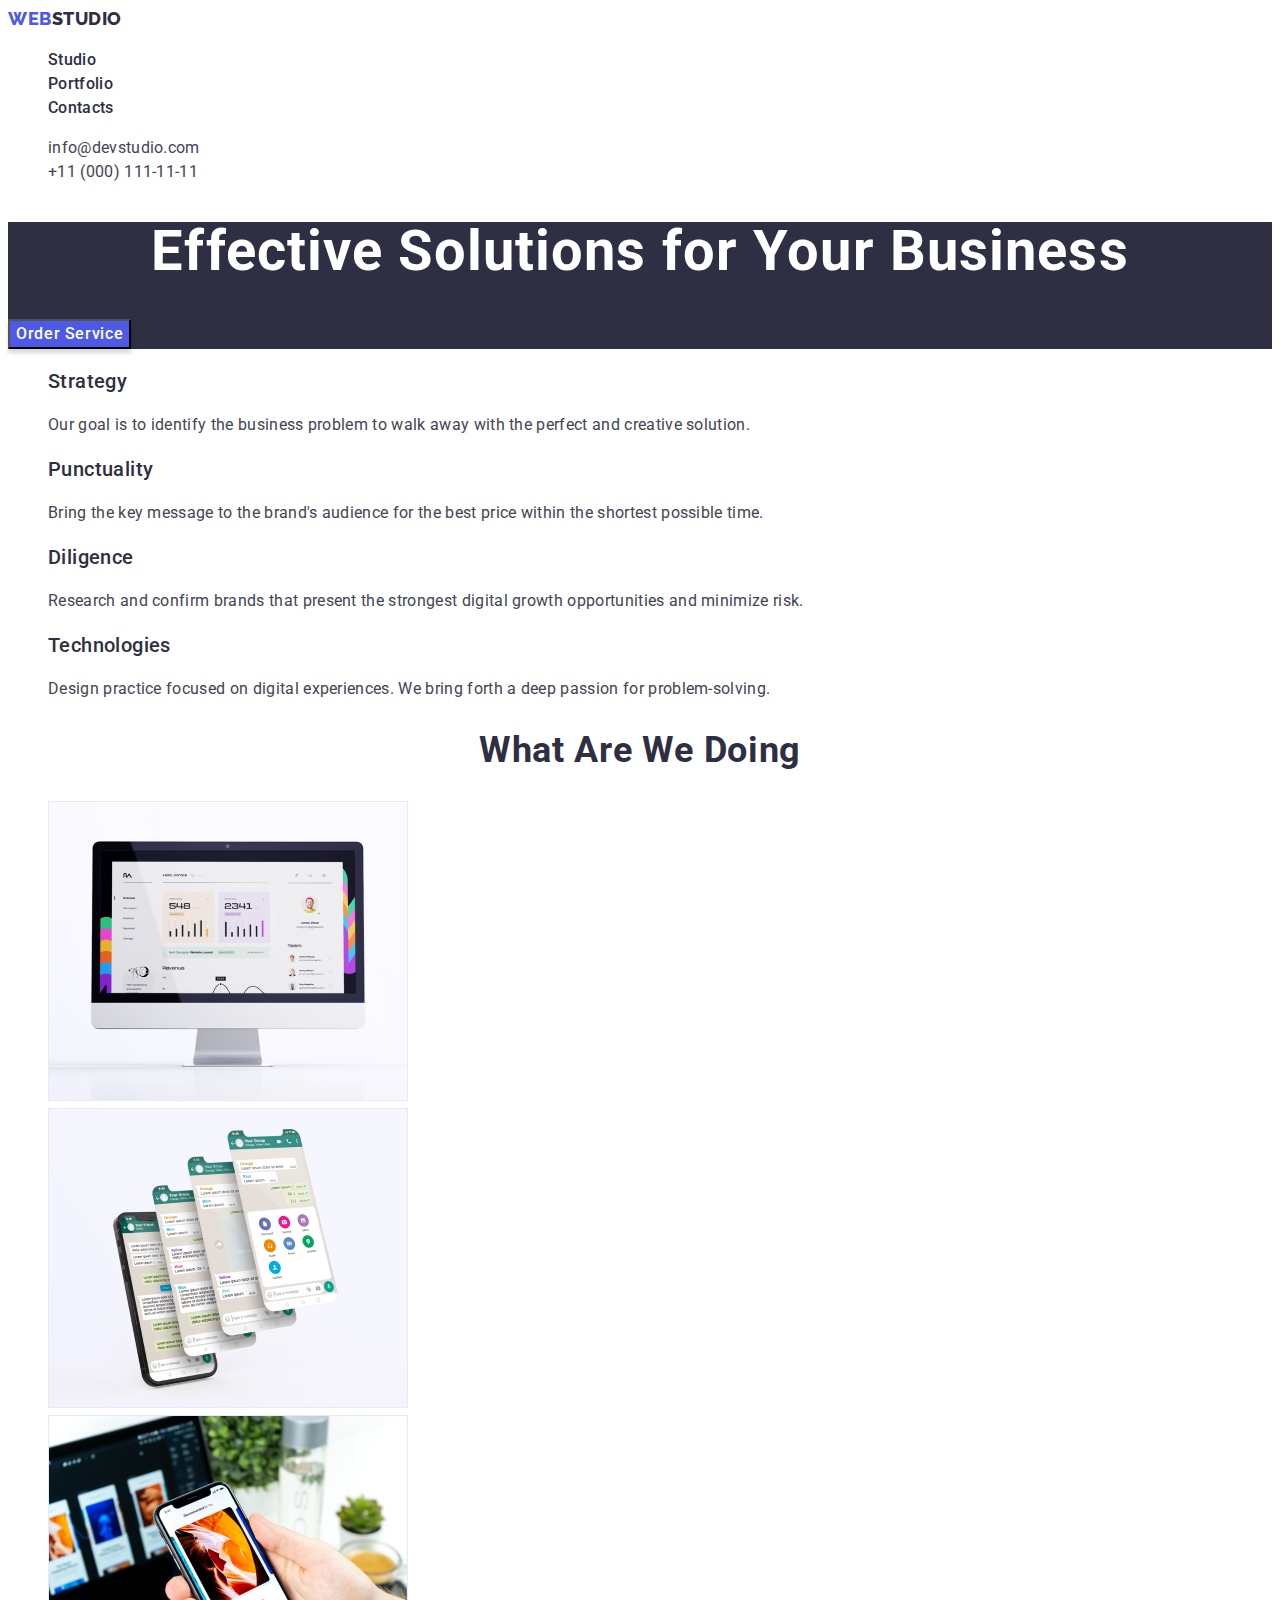
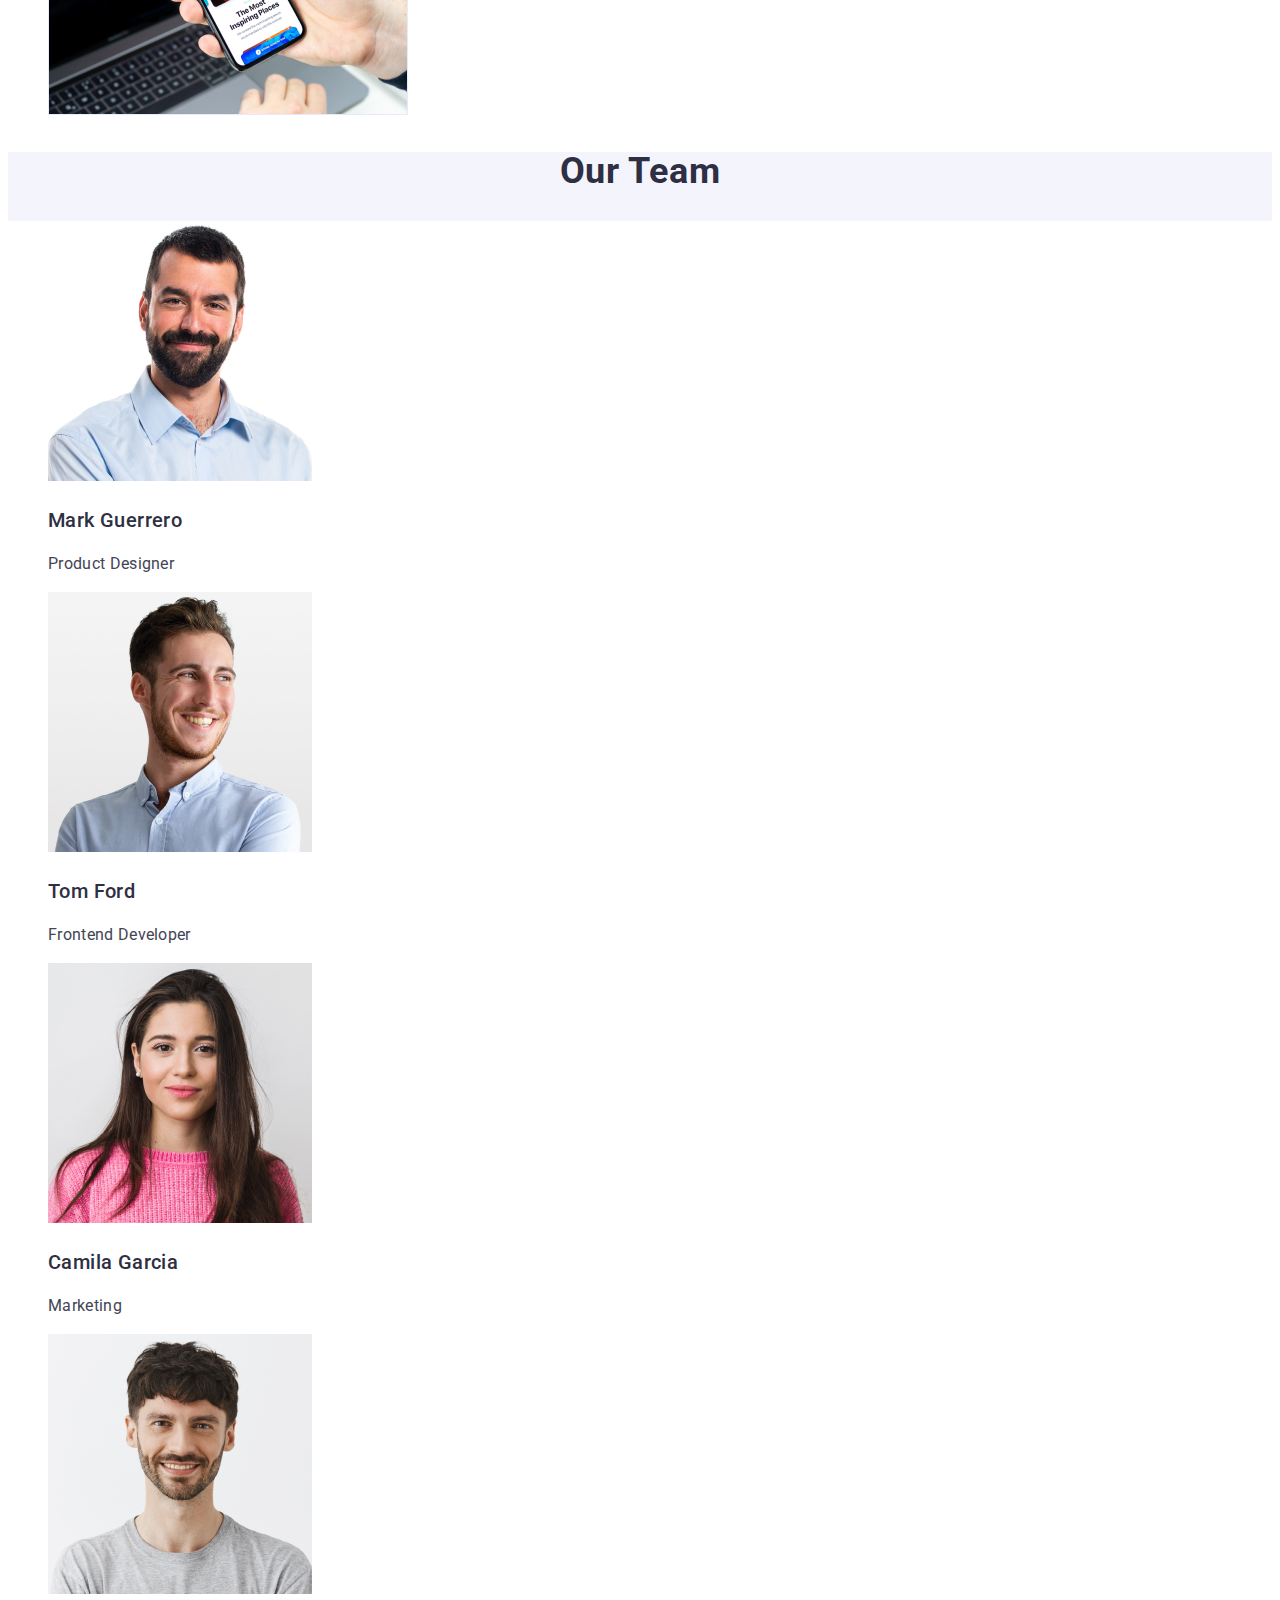
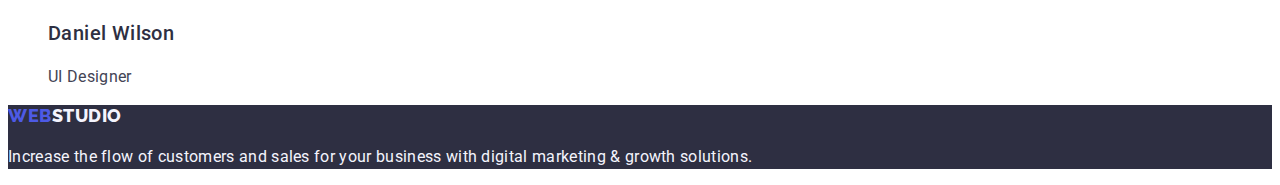
==== index.html @ bca33d26 "Initial commit" ====
<!DOCTYPE html>
<html lang="en">
<head>
    <meta charset="UTF-8">
    <meta http-equiv="X-UA-Compatible" content="IE=edge">
    <meta name="viewport" content="width=device-width, initial-scale=1.0">
    <title>Document</title>

    <!-- Fonts -->
    <link rel="preconnect" href="https://fonts.googleapis.com">
    <link rel="preconnect" href="https://fonts.gstatic.com" crossorigin>
    <link
    href="https://fonts.googleapis.com/css2?family=Montserrat:wght@400;500;600&family=Roboto:wght@400;500;700;900&display=swap"
    rel="stylesheet">
    <link rel="preconnect" href="https://fonts.googleapis.com">
    <link rel="preconnect" href="https://fonts.gstatic.com" crossorigin>
    <link
    href="https://fonts.googleapis.com/css2?family=Montserrat:wght@400;500;600&family=Raleway:wght@400;500;600;700;800&family=Roboto:wght@400;500;700;900&display=swap"
    rel="stylesheet">
    
    <!-- Styles -->
    <link rel="stylesheet" href="./css/styles.css">
</head>
<body>
    <!-- Header section -->
    <header>
        <nav>
            <a class="main-logo link" href="./index.html">Web<span class="header-logo-link">Studio</span></a>
            <ul class="list">
                <li>
                    <a class="header-link link" href="./index.html">Studio</a>
                </li>
                <li>
                    <a class="header-link link" href="./portfolio.html">Portfolio</a>
                </li>
                <li>
                    <a class="header-link link" href="">Contacts</a>
                </li>
            </ul>
        </nav>
        <address class="header-contact">
            <ul class="list">
                <li>
                    <a class="header-contact link" href="mailto:info@devstudio.com">info@devstudio.com</a>
                </li>
                <li>
                    <a class="header-contact link" href="tel:+110001111111">+11 (000) 111-11-11</a>
                </li>
            </ul>
        </address>
    </header>
    <main>

        <!-- Hero section -->
        <section class="hero-footer">
            <h1 class="hero-header">Effective Solutions for Your Business</h1>
            <button class="btn" type="button">Order Service</button>
        </section>

        <!-- Section 1 -->
        <section>
            <h2 class="text-header-two" hidden="hidden">Section2</h2>
           <ul class="list">
            <li>
                <h3 class="text-header-three">Strategy</h3>
                <p class="text-p">Our goal is to identify the business
                problem to walk away with the perfect and creative solution.</p>
            </li>
            <li>
                <h3 class="text-header-three">Punctuality</h3>
                <p class="text-p">Bring the key message to the brand's audience for the best price within the shortest possible time.</p>
            </li>
            <li>
                <h3 class="text-header-three">Diligence</h3>
                <p class="text-p">Research and confirm brands that present the strongest digital growth opportunities and minimize risk.</p>
            </li>
            <li>
                <h3 class="text-header-three">Technologies</h3>
                <p class="text-p">Design practice focused on digital experiences. We bring forth a deep passion for problem-solving.</p>
            </li>
           </ul>
        </section>

        <!-- Section 2 -->
        <section>
            <h2 class="text-header-two">What are we doing</h2>
            <ul class="list">
                <li>
                    <img src="./images/rectangle-71.jpg" alt="Computer Screen" width="360" height="300">
                </li>
                <li>
                    <img src="./images/rectangle-72.jpg" alt="Phone Screen" width="360" height="300" >
                </li>
                <li>
                    <img src="./images/rectangle-73.jpg" alt="Computer and Phone" width="360" height="300">
                </li>
            </ul>
        </section>

        <!-- Section 3 -->
        <section class="section-three">
            <h2 class="text-header-two">Our Team</h2>
            <ul class="list">
                <li class="bck-list">
                    <img src="./images/team/team1.jpg" alt="Mark Guerrero" width="264" height="260"> 
                        <h3 class="text-header-three">Mark Guerrero</h3>
                            <p class="text-p">Product Designer</p>  
                </li>
                <li class="bck-list">
                    <img src="./images/team/team2.jpg" alt="Tom Ford" width="264" height="260"> 
                        <h3 class="text-header-three">Tom Ford</h3>
                            <p class="text-p">Frontend Developer</p>
                </li>
                <li class="bck-list">
                    <img src="./images/team/team3.jpg" alt="Camila Garcia" width="264" height="260"> 
                        <h3 class="text-header-three">Camila Garcia</h3>
                            <p class="text-p">Marketing</p>   
                </li>
                <li class="bck-list">
                    <img src="./images/team/team4.jpg" alt="Daniel Wilson" width="264" height="260"> 
                        <h3 class="text-header-three">Daniel Wilson</h3>
                            <p class="text-p">UI Designer</p>  
                </li>
            </ul>
        </section>

    </main>
    <!-- Footer section -->
    <footer class="hero-footer">
        <a class="main-logo link" href="./index.html">Web<span class="footer-logo-link">Studio</span></a>
        <p class="footer-text">Increase the flow of customers and sales for your business with digital marketing & growth solutions.</p>
    </footer>
</body>
</html>
---- css/styles.css ----
:root {
    --background: #FFFFFF;
    --iris: #4D5AE5;
    --navy-blue: #2E2F42;
    --ocean: #404BBF;
    --slate: #434455;
    --cloud: #F4F4FD;
}

/* Base styles */
body {
    font-family: "Roboto", sans-serif;
    font-size: 16px;
    line-height: 1.5;
    letter-spacing: 0.02em;
    color: var(--slate);
    background-color: var(--background);
}

/* reset */
.link {
    text-decoration: none;
}
.list {
    list-style: none;
    background-color: #FFFFFF;
}


/* Header Styles */
.main-logo {
    font-family: "Raleway", sans-serif;
    font-weight: 800;
    font-size: 18px;
    line-height: 1.17;
    letter-spacing: 0.03em;
    text-transform: uppercase;
    color: var(--iris);
}
.header-logo-link {
    font-family: "Raleway", sans-serif;
    font-weight: 800;
    font-size: 18px;
    line-height: 1.17;
    letter-spacing: 0.03em;
    text-transform: uppercase;
    color: var(--navy-blue)
}
.header-link {
    font-weight: 500;
    font-size: 16px;
    line-height: 1.5;
    letter-spacing: 0.02em;
    color: var(--navy-blue);
}
.header-link:hover,
.header-link:focus {
    font-weight: 500;
    font-size: 16px;
    line-height: 1.5;
    letter-spacing: 0.02em;
    color: var(--ocean);
}
.header-contact {
    font-style: normal;
    font-weight: 400;
    font-size: 16px;
    line-height: 1.5;
    letter-spacing: 0.02em;
    color: var(--slate);
}
.header-contact:hover,
.header-contact:focus {
    font-weight: 400;
    font-size: 16px;
    line-height: 1.5;
    letter-spacing: 0.02em;
    color: var(--ocean);
}

.text-header-two {
    text-align: center;
    font-weight: 700;
    font-size: 36px;
    line-height: 1.11;
    letter-spacing: 0.02em;
    text-transform: capitalize;
    color: var(--navy-blue);
}
.text-header-three {
    font-weight: 500;
    font-size: 20px;
    line-height: 1.2;
    letter-spacing: 0.02em;
    color: var(--navy-blue);
}

.text-p {
    font-weight: 400;
    font-size: 16px;
    line-height: 1.5;
    letter-spacing: 0.02em;
    color: var(--slate);
}

/* Button */
.btn {
    font-family: "Roboto", sans-serif;
    font-weight: 500;
    font-size: 16px;
    line-height: 1.5;
    letter-spacing: 0.04em;
    color: var(--background);
    background: var(--iris);
    box-shadow: 0px 4px 4px rgba(0, 0, 0, 0.15);
    cursor: pointer;
}
.btn:hover,
.btn:focus {
    background: var(--ocean);
}
.btn-portfolio {
    font-family: "Roboto", sans-serif;
    font-weight: 500;
    font-size: 16px;
    line-height: 1.5;
    letter-spacing: 0.04em;
    color: var(--iris);
    background: var(--cloud);
    box-shadow: 0px 4px 4px rgba(0, 0, 0, 0.15);
    cursor: pointer;
}
.btn-portfolio:hover,
.btn-portfolio:focus {
    color: #FFFFFF;
    background-color: #404BBF;
}

/* Section 3 */
.section-three {
   background-color: var(--cloud);
}
.bck-list {
    background-color: #FFFFFF;
}
/* Hero Footer */
.hero-footer {
    background: var(--navy-blue);
}

.hero-header {
    text-align: center;
    font-weight: 700;
    font-size: 56px;
    line-height: 1.07;
    letter-spacing: 0.02em;
    color: var(--background);
}
.footer-logo-link {
    font-family: "Raleway", sans-serif;
    font-weight: 800;
    font-size: 18px;
    line-height: 1.17;
    letter-spacing: 0.03em;
    text-transform: uppercase;
    color: var(--cloud);
}

.footer-text {
    font-weight: 400;
    font-size: 16px;
    line-height: 1.5;
    letter-spacing: 0.02em;
    /* CLOUD */
    color: var(--cloud);
}
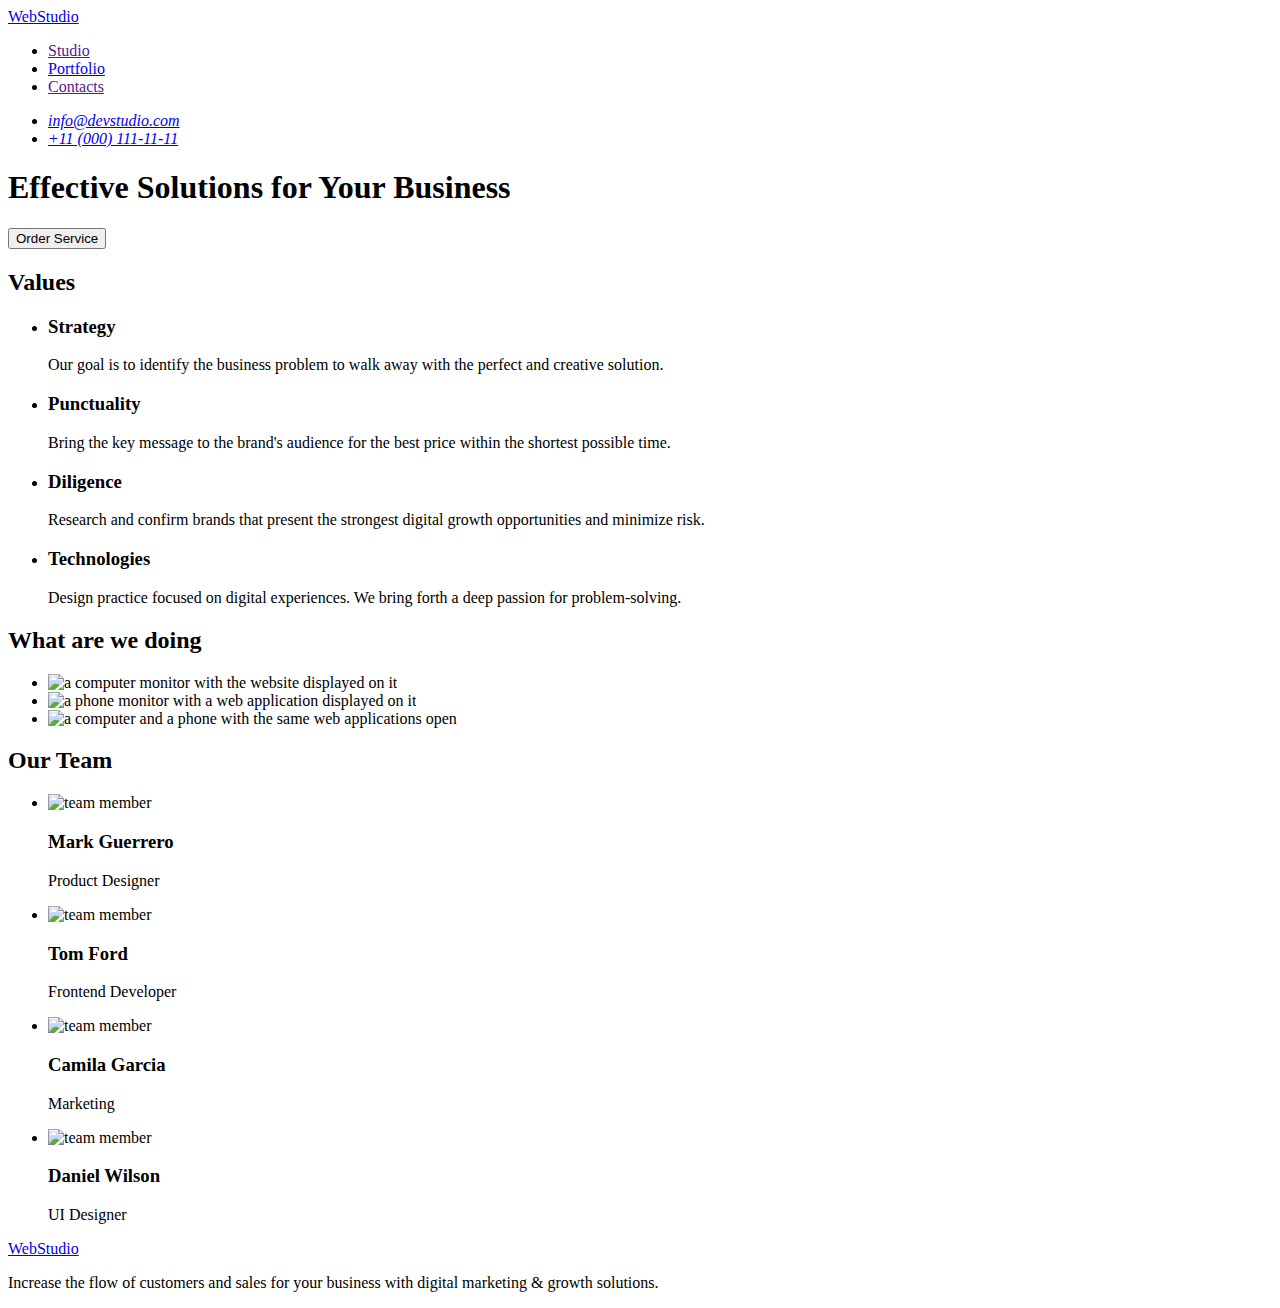
==== commit bbb22c1e: "hw03" ====
--- a/index.html
+++ b/index.html
@@ -1,134 +1,171 @@
 <!DOCTYPE html>
 <html lang="en">
+
 <head>
     <meta charset="UTF-8">
     <meta http-equiv="X-UA-Compatible" content="IE=edge">
     <meta name="viewport" content="width=device-width, initial-scale=1.0">
     <title>Document</title>
-
-    <!-- Fonts -->
+    <link rel="stylesheet" href="https://cdnjs.cloudflare.com/ajax/libs/normalize/8.0.1/normalize.css"
+        integrity="sha512-oHDEc8Xed4hiW6CxD7qjbnI+B07vDdX7hEPTvn9pSZO1bcRqHp8mj9pyr+8RVC2GmtEfI2Bi9Ke9Ass0as+zpg=="
+        crossorigin="anonymous" referrerpolicy="no-referrer" />
+    <link href="./css/slyles.css" rel="stylesheet">
     <link rel="preconnect" href="https://fonts.googleapis.com">
     <link rel="preconnect" href="https://fonts.gstatic.com" crossorigin>
     <link
-    href="https://fonts.googleapis.com/css2?family=Montserrat:wght@400;500;600&family=Roboto:wght@400;500;700;900&display=swap"
-    rel="stylesheet">
-    <link rel="preconnect" href="https://fonts.googleapis.com">
-    <link rel="preconnect" href="https://fonts.gstatic.com" crossorigin>
-    <link
-    href="https://fonts.googleapis.com/css2?family=Montserrat:wght@400;500;600&family=Raleway:wght@400;500;600;700;800&family=Roboto:wght@400;500;700;900&display=swap"
-    rel="stylesheet">
-    
-    <!-- Styles -->
-    <link rel="stylesheet" href="./css/styles.css">
+        href="https://fonts.googleapis.com/css2?family=Raleway:wght@800&family=Roboto:wght@400;500;700;900&display=swap"
+        rel="stylesheet">
 </head>
+
 <body>
-    <!-- Header section -->
-    <header>
-        <nav>
-            <a class="main-logo link" href="./index.html">Web<span class="header-logo-link">Studio</span></a>
-            <ul class="list">
-                <li>
-                    <a class="header-link link" href="./index.html">Studio</a>
-                </li>
-                <li>
-                    <a class="header-link link" href="./portfolio.html">Portfolio</a>
-                </li>
-                <li>
-                    <a class="header-link link" href="">Contacts</a>
-                </li>
-            </ul>
-        </nav>
-        <address class="header-contact">
-            <ul class="list">
-                <li>
-                    <a class="header-contact link" href="mailto:info@devstudio.com">info@devstudio.com</a>
-                </li>
-                <li>
-                    <a class="header-contact link" href="tel:+110001111111">+11 (000) 111-11-11</a>
-                </li>
-            </ul>
-        </address>
+    <!--header-->
+    <header class="header">
+        <!--Navigatiom-->
+        <div class="container header-container">
+            <nav class="header-navigation">
+                <a href="./index.html" class="header-logo link"><span class="logo-acent">Web</span>Studio</a>
+                <ul class="header-list list">
+                    <li class="header-item">
+                        <a href="" class="header-link link">Studio</a>
+                    </li>
+                    <li class="header-item">
+                        <a href="./portfolio.html" class="header-link link">Portfolio</a>
+                    </li>
+                    <li class="header-item">
+                        <a href="" class="header-link link">Contacts</a>
+                    </li>
+                </ul>
+            </nav>
+            <!--address-->
+            <address class="contacts">
+                <ul class="contacts-list list">
+                    <li class="contacts-item">
+                        <a href="mailto:info@devstudio.com" class="contacts-email link">info@devstudio.com</a>
+                    </li>
+                    <li class="contacts-item">
+                        <a href="tel:+110001111111" class="contacts-phone link">+11 (000) 111-11-11</a>
+                    </li>
+                </ul>
+            </address>
+        </div>
     </header>
+    <!--Main-->
     <main>
-
-        <!-- Hero section -->
-        <section class="hero-footer">
-            <h1 class="hero-header">Effective Solutions for Your Business</h1>
-            <button class="btn" type="button">Order Service</button>
+        <!--Hero-->
+        <section class="section section-hero">
+            <div class="container container-hero">
+                <h1 class="hero-title">Effective Solutions for Your Business</h1>
+                <button type="button" class="hero-button">Order Service</button>
+            </div>
         </section>
 
-        <!-- Section 1 -->
-        <section>
-            <h2 class="text-header-two" hidden="hidden">Section2</h2>
-           <ul class="list">
-            <li>
-                <h3 class="text-header-three">Strategy</h3>
-                <p class="text-p">Our goal is to identify the business
-                problem to walk away with the perfect and creative solution.</p>
-            </li>
-            <li>
-                <h3 class="text-header-three">Punctuality</h3>
-                <p class="text-p">Bring the key message to the brand's audience for the best price within the shortest possible time.</p>
-            </li>
-            <li>
-                <h3 class="text-header-three">Diligence</h3>
-                <p class="text-p">Research and confirm brands that present the strongest digital growth opportunities and minimize risk.</p>
-            </li>
-            <li>
-                <h3 class="text-header-three">Technologies</h3>
-                <p class="text-p">Design practice focused on digital experiences. We bring forth a deep passion for problem-solving.</p>
-            </li>
-           </ul>
+        <!--Values-->
+        <section class="section values">
+            <div class="container">
+                <h2 class="visually-hidden">Values</h2>
+                <ul class="values-list list">
+
+                    <li class="values-item">
+                        <h3 class="values-subtitle">Strategy</h3>
+                        <p class="values-text">Our goal is to identify the business
+                            problem to walk away with the perfect and creative solution. </p>
+                    </li>
+
+                    <li class="values-item">
+                        <h3 class="values-subtitle">Punctuality</h3>
+                        <p class="values-text">Bring the key message to the brand's audience for the best price within
+                            the shortest possible time.</p>
+                    </li>
+
+                    <li class="values-item">
+                        <h3 class="values-subtitle">Diligence</h3>
+                        <p class="values-text">Research and confirm brands that present the strongest digital growth
+                            opportunities and minimize risk.</p>
+                    </li>
+
+                    <li class="values-item">
+                        <h3 class="values-subtitle">Technologies</h3>
+                        <p class="values-text">Design practice focused on digital experiences. We bring forth a deep
+                            passion for problem-solving.</p>
+                    </li>
+                </ul>
+            </div>
         </section>
+        <!--Services-->
+        <section class="section services">
+            <div class="container">
+                <h2 class="services-title">What are we doing</h2>
+                <ul class="services-list list">
+                    <li class="services-item">
+                        <img src="./images/img1-services.jpg" width="360" height="300"
+                            alt="a computer monitor with the website displayed on it" class="services-img">
+                    </li>
+                    <li class="services-item">
+                        <img src="./images/img2-services.jpg" width="360" height="300"
+                            alt="a phone monitor with a web application displayed on it" class="services-img">
+                    </li>
+                    <li class="services-item">
+                        <img src="./images/img3-services.jpg" width="360" height="300"
+                            alt="a computer and a phone with the same web applications open" class="services-img">
+                    </li>
+                </ul>
+            </div>
+        </section>
+        <!--Team-->
+        <section class="section team">
+            <div class="container team-container">
+                <h2 class="team-title">Our Team</h2>
+                <!--Team cards-->
+                <ul class="team-list list">
 
-        <!-- Section 2 -->
-        <section>
-            <h2 class="text-header-two">What are we doing</h2>
-            <ul class="list">
-                <li>
-                    <img src="./images/rectangle-71.jpg" alt="Computer Screen" width="360" height="300">
-                </li>
-                <li>
-                    <img src="./images/rectangle-72.jpg" alt="Phone Screen" width="360" height="300" >
-                </li>
-                <li>
-                    <img src="./images/rectangle-73.jpg" alt="Computer and Phone" width="360" height="300">
-                </li>
-            </ul>
+                    <li class="team-member">
+                        <img src="./images/img-card1.jpg" width="264" height="260" alt="team member"
+                            class="team-member-photo">
+                        <div class="name-position">
+                            <h3 class="name">Mark Guerrero</h3>
+                            <p class="profession">Product Designer</p>
+                        </div>
+                    </li>
+
+                    <li class="team-member">
+                        <img src="./images/img-card2.jpg" width="264" height="260" alt="team member"
+                            class="team-member-photo">
+                        <div class="name-position">
+                            <h3 class="name">Tom Ford</h3>
+                            <p class="profession">Frontend Developer</p>
+                        </div>
+                    </li>
+
+                    <li class="team-member">
+                        <img src="./images/img-card3.jpg" width="264" height="260" alt="team member"
+                            class="team-member-photo">
+                        <div class="name-position">
+                            <h3 class="name">Camila Garcia</h3>
+                            <p class="profession">Marketing</p>
+                        </div>
+                    </li>
+
+                    <li class="team-member">
+                        <img src="./images/img-card4.jpg" width="264" height="260" alt="team member"
+                            class="team-member-photo">
+                        <div class="name-position">
+                            <h3 class="name">Daniel Wilson</h3>
+                            <p class="profession">UI Designer</p>
+                        </div>
+                    </li>
+
+                </ul>
+            </div>
         </section>
-
-        <!-- Section 3 -->
-        <section class="section-three">
-            <h2 class="text-header-two">Our Team</h2>
-            <ul class="list">
-                <li class="bck-list">
-                    <img src="./images/team/team1.jpg" alt="Mark Guerrero" width="264" height="260"> 
-                        <h3 class="text-header-three">Mark Guerrero</h3>
-                            <p class="text-p">Product Designer</p>  
-                </li>
-                <li class="bck-list">
-                    <img src="./images/team/team2.jpg" alt="Tom Ford" width="264" height="260"> 
-                        <h3 class="text-header-three">Tom Ford</h3>
-                            <p class="text-p">Frontend Developer</p>
-                </li>
-                <li class="bck-list">
-                    <img src="./images/team/team3.jpg" alt="Camila Garcia" width="264" height="260"> 
-                        <h3 class="text-header-three">Camila Garcia</h3>
-                            <p class="text-p">Marketing</p>   
-                </li>
-                <li class="bck-list">
-                    <img src="./images/team/team4.jpg" alt="Daniel Wilson" width="264" height="260"> 
-                        <h3 class="text-header-three">Daniel Wilson</h3>
-                            <p class="text-p">UI Designer</p>  
-                </li>
-            </ul>
-        </section>
-
     </main>
-    <!-- Footer section -->
-    <footer class="hero-footer">
-        <a class="main-logo link" href="./index.html">Web<span class="footer-logo-link">Studio</span></a>
-        <p class="footer-text">Increase the flow of customers and sales for your business with digital marketing & growth solutions.</p>
+    <!--Footer-->
+    <footer class="section footer">
+        <div class="container footer-container">
+            <a href="./index.html" class="footer-logo link"><span class="logo-acent">Web</span>Studio</a>
+            <p class="footer-text">Increase the flow of customers and sales for your business with digital marketing &
+                growth solutions.</p>
+        </div>
     </footer>
 </body>
+
 </html>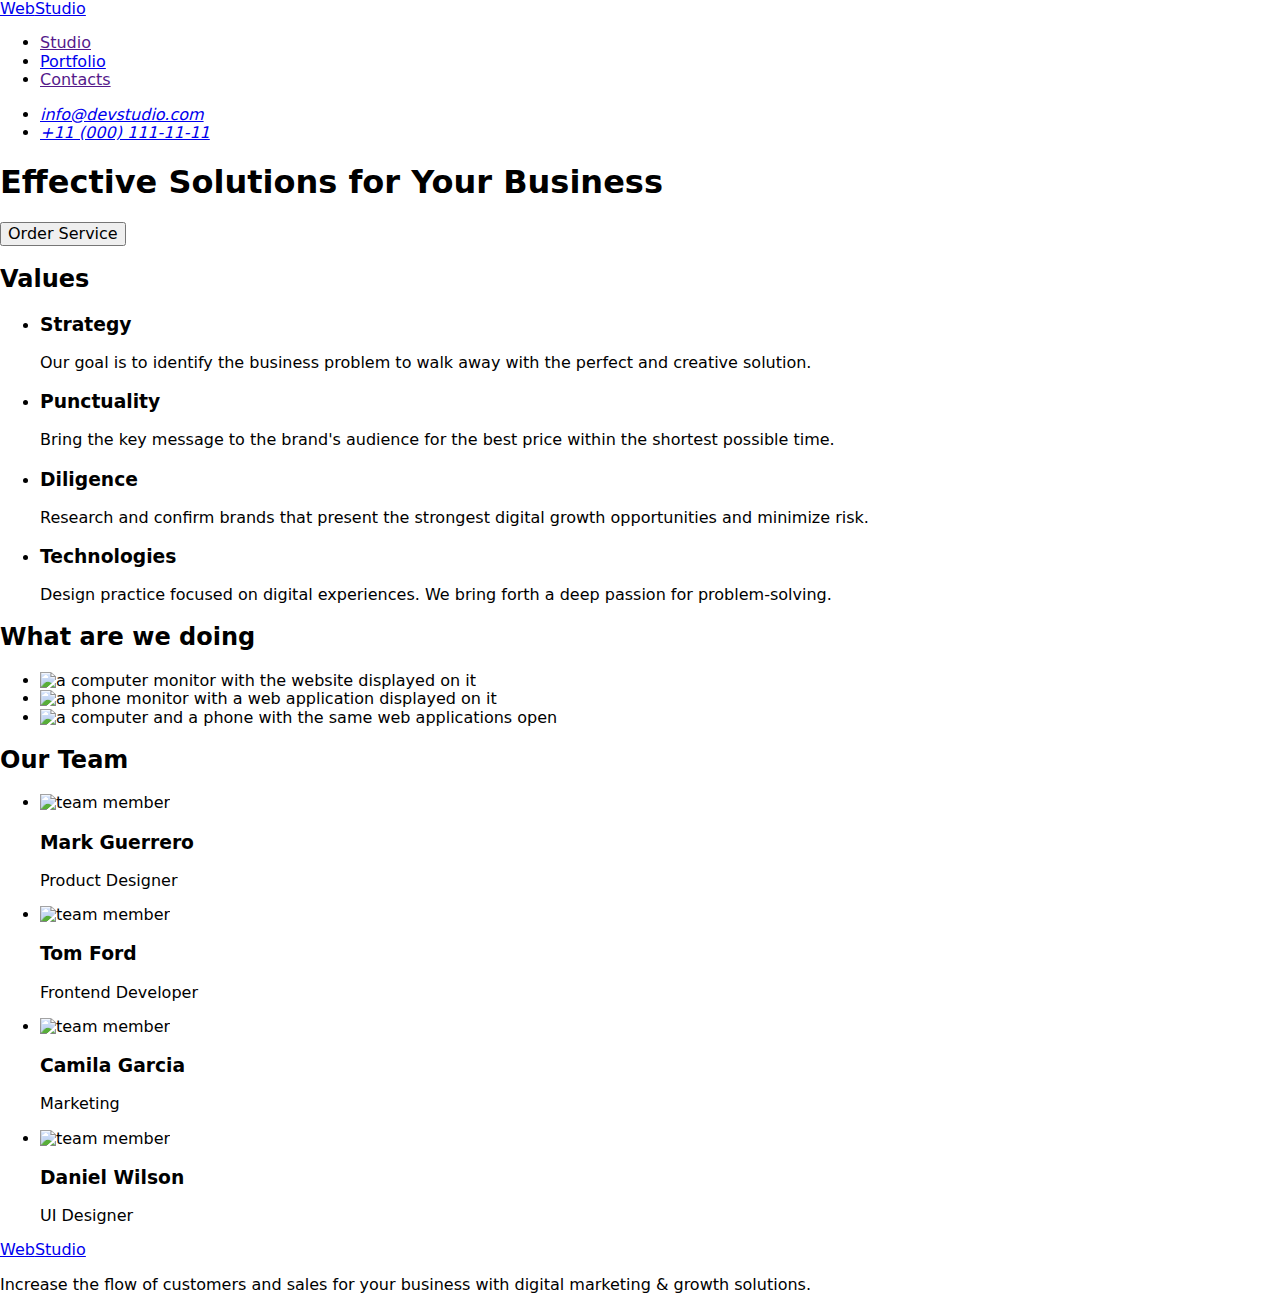
==== commit 48934e25: "hw03" ====
--- a/index.html
+++ b/index.html
@@ -15,6 +15,7 @@
     <link
         href="https://fonts.googleapis.com/css2?family=Raleway:wght@800&family=Roboto:wght@400;500;700;900&display=swap"
         rel="stylesheet">
+    <link rel="stylesheet" href="https://cdn.jsdelivr.net/npm/modern-normalize@1.1.0/modern-normalize.min.css">
 </head>
 
 <body>
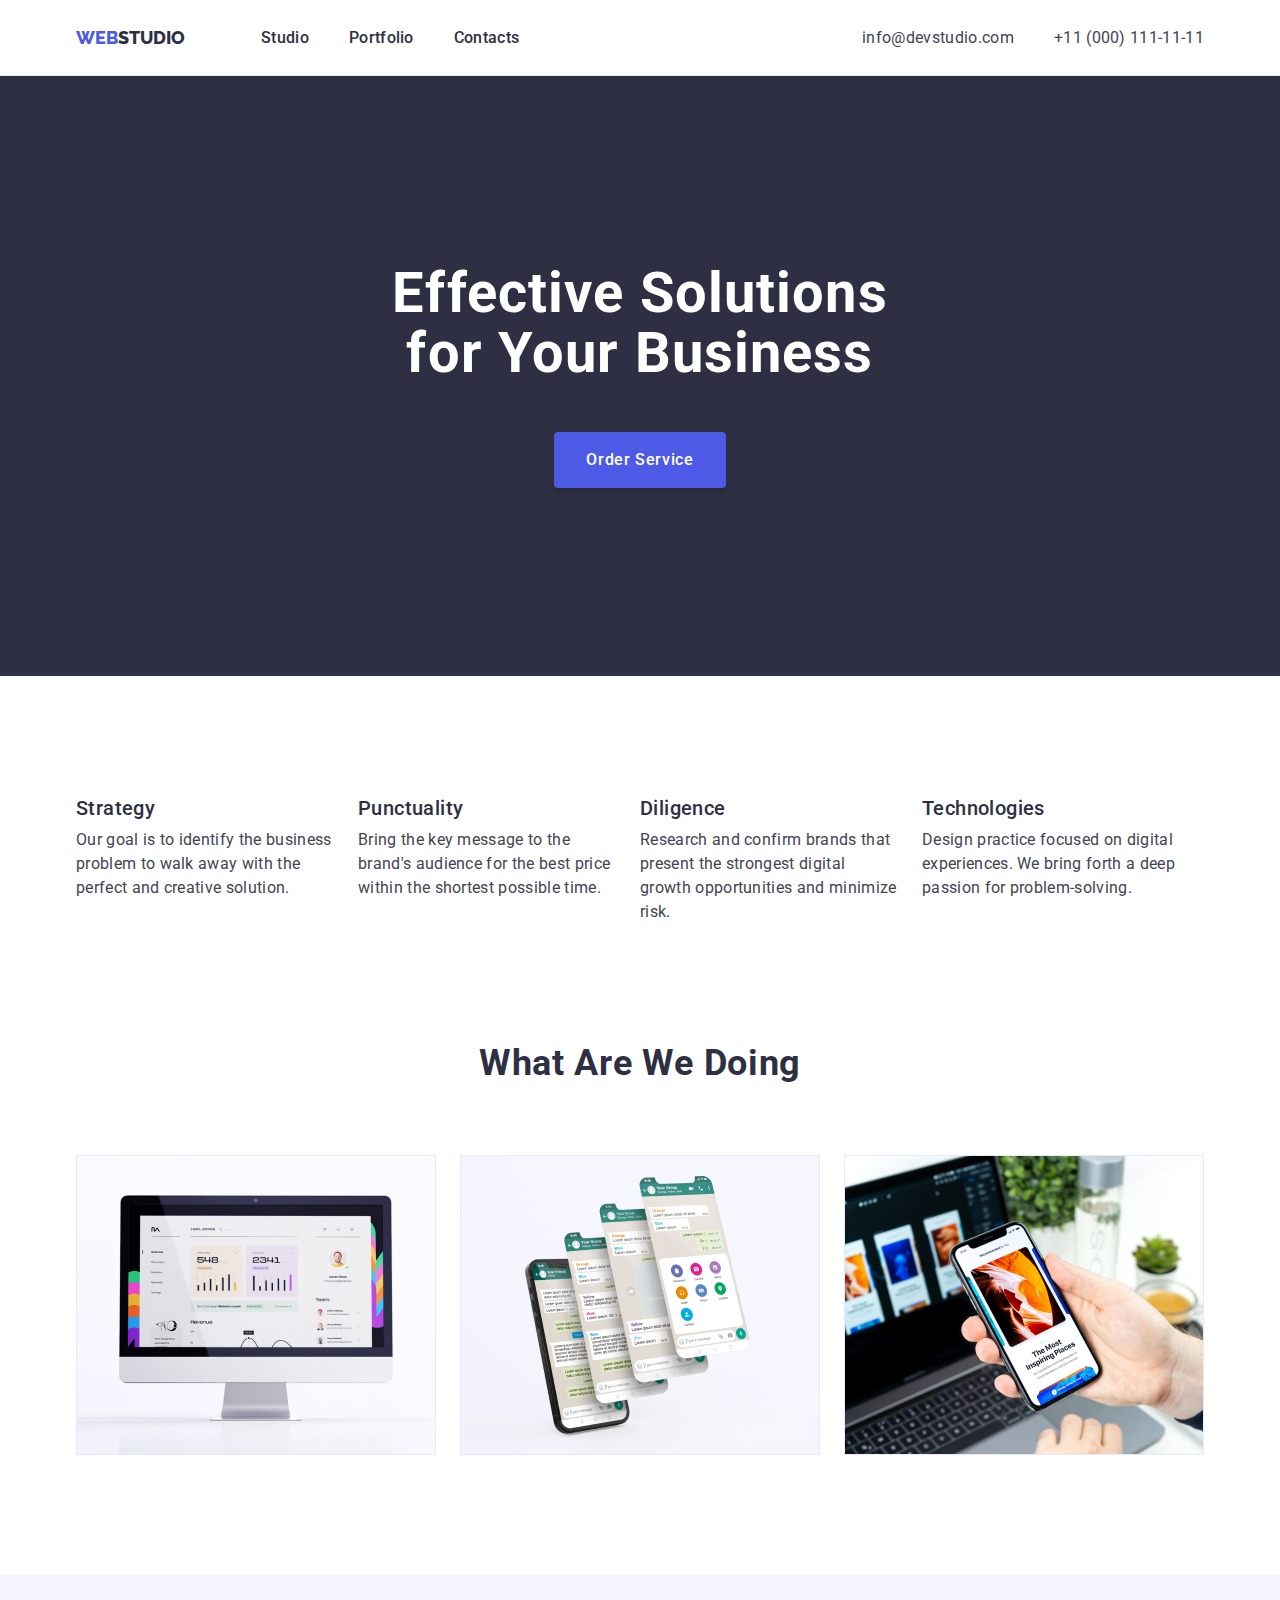
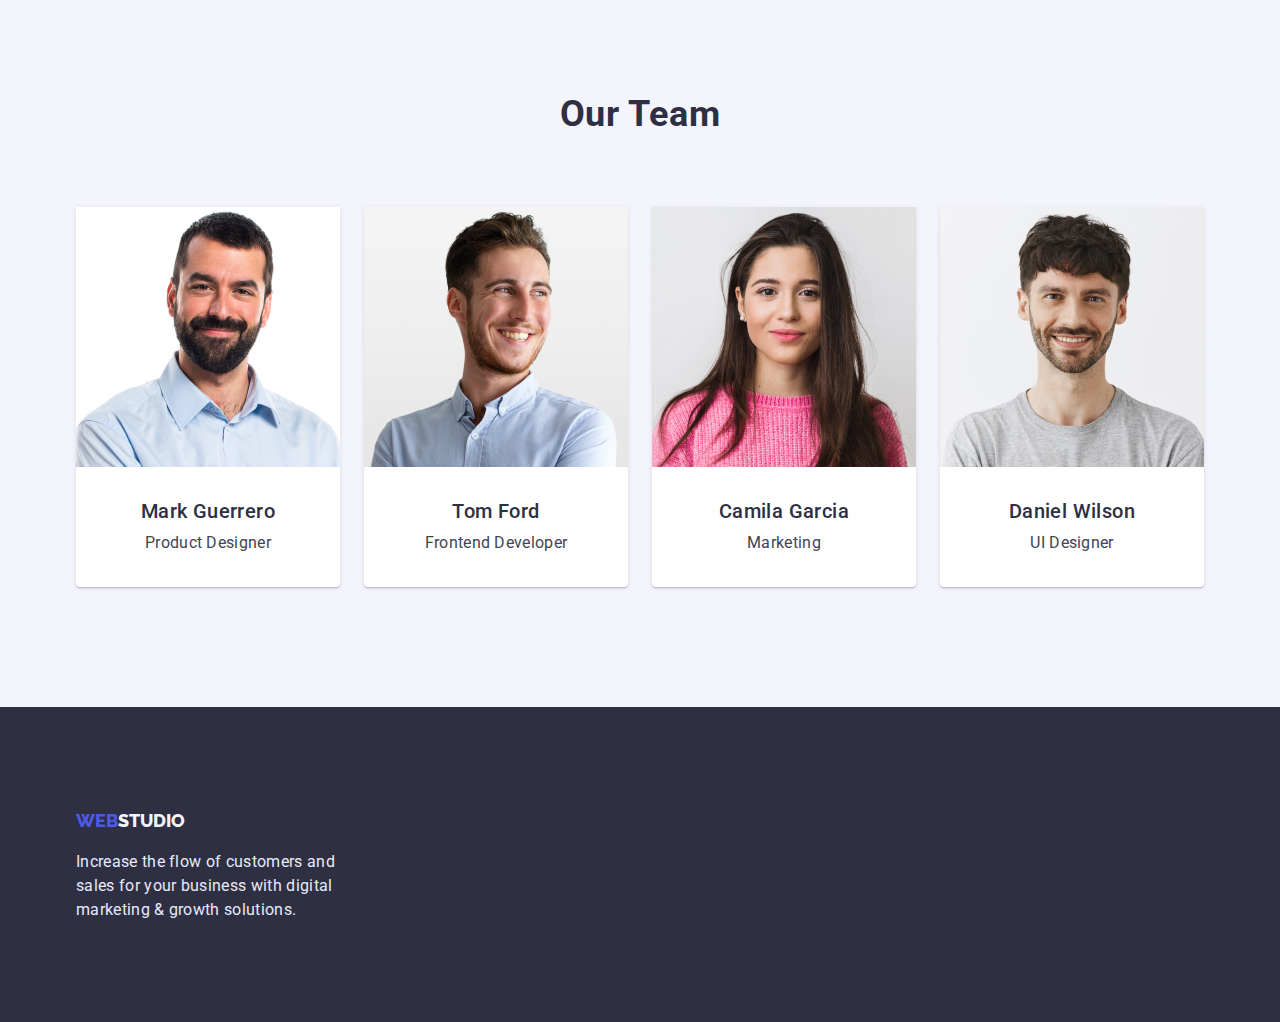
==== commit 4b94f451: "hw03" ====
--- a/index.html
+++ b/index.html
@@ -2,20 +2,25 @@
 <html lang="en">
 
 <head>
-    <meta charset="UTF-8">
-    <meta http-equiv="X-UA-Compatible" content="IE=edge">
-    <meta name="viewport" content="width=device-width, initial-scale=1.0">
-    <title>Document</title>
-    <link rel="stylesheet" href="https://cdnjs.cloudflare.com/ajax/libs/normalize/8.0.1/normalize.css"
-        integrity="sha512-oHDEc8Xed4hiW6CxD7qjbnI+B07vDdX7hEPTvn9pSZO1bcRqHp8mj9pyr+8RVC2GmtEfI2Bi9Ke9Ass0as+zpg=="
-        crossorigin="anonymous" referrerpolicy="no-referrer" />
-    <link href="./css/slyles.css" rel="stylesheet">
-    <link rel="preconnect" href="https://fonts.googleapis.com">
-    <link rel="preconnect" href="https://fonts.gstatic.com" crossorigin>
-    <link
-        href="https://fonts.googleapis.com/css2?family=Raleway:wght@800&family=Roboto:wght@400;500;700;900&display=swap"
-        rel="stylesheet">
-    <link rel="stylesheet" href="https://cdn.jsdelivr.net/npm/modern-normalize@1.1.0/modern-normalize.min.css">
+<meta charset="UTF-8">
+<meta http-equiv="X-UA-Compatible" content="IE=edge">
+<meta name="viewport" content="width=device-width, initial-scale=1.0">
+<title>Document</title>
+
+<!-- Fonts -->
+<link rel="preconnect" href="https://fonts.googleapis.com">
+<link rel="preconnect" href="https://fonts.gstatic.com" crossorigin>
+<link
+    href="https://fonts.googleapis.com/css2?family=Montserrat:wght@400;500;600&family=Roboto:wght@400;500;700;900&display=swap"
+    rel="stylesheet">
+<link rel="preconnect" href="https://fonts.googleapis.com">
+<link rel="preconnect" href="https://fonts.gstatic.com" crossorigin>
+<link
+    href="https://fonts.googleapis.com/css2?family=Montserrat:wght@400;500;600&family=Raleway:wght@400;500;600;700;800&family=Roboto:wght@400;500;700;900&display=swap"
+    rel="stylesheet">
+<link rel="stylesheet" href="https://cdn.jsdelivr.net/npm/modern-normalize@1.1.0/modern-normalize.min.css">
+<!-- Styles -->
+<link rel="stylesheet" href="./css/styles.css">
 </head>
 
 <body>
@@ -98,15 +103,15 @@
                 <h2 class="services-title">What are we doing</h2>
                 <ul class="services-list list">
                     <li class="services-item">
-                        <img src="./images/img1-services.jpg" width="360" height="300"
+                        <img src="./images/rectangle-71.jpg" width="360" height="300"
                             alt="a computer monitor with the website displayed on it" class="services-img">
                     </li>
                     <li class="services-item">
-                        <img src="./images/img2-services.jpg" width="360" height="300"
+                        <img src="./images/rectangle-72.jpg" width="360" height="300"
                             alt="a phone monitor with a web application displayed on it" class="services-img">
                     </li>
                     <li class="services-item">
-                        <img src="./images/img3-services.jpg" width="360" height="300"
+                        <img src="./images/rectangle-73.jpg" width="360" height="300"
                             alt="a computer and a phone with the same web applications open" class="services-img">
                     </li>
                 </ul>
@@ -120,7 +125,7 @@
                 <ul class="team-list list">
 
                     <li class="team-member">
-                        <img src="./images/img-card1.jpg" width="264" height="260" alt="team member"
+                        <img src="./images/team/team1.jpg" width="264" height="260" alt="team member"
                             class="team-member-photo">
                         <div class="name-position">
                             <h3 class="name">Mark Guerrero</h3>
@@ -129,7 +134,7 @@
                     </li>
 
                     <li class="team-member">
-                        <img src="./images/img-card2.jpg" width="264" height="260" alt="team member"
+                        <img src="./images/team/team2.jpg" width="264" height="260" alt="team member"
                             class="team-member-photo">
                         <div class="name-position">
                             <h3 class="name">Tom Ford</h3>
@@ -138,7 +143,7 @@
                     </li>
 
                     <li class="team-member">
-                        <img src="./images/img-card3.jpg" width="264" height="260" alt="team member"
+                        <img src="./images/team/team3.jpg" width="264" height="260" alt="team member"
                             class="team-member-photo">
                         <div class="name-position">
                             <h3 class="name">Camila Garcia</h3>
@@ -147,7 +152,7 @@
                     </li>
 
                     <li class="team-member">
-                        <img src="./images/img-card4.jpg" width="264" height="260" alt="team member"
+                        <img src="./images/team/team4.jpg" width="264" height="260" alt="team member"
                             class="team-member-photo">
                         <div class="name-position">
                             <h3 class="name">Daniel Wilson</h3>
--- a/css/styles.css
+++ b/css/styles.css
@@ -0,0 +1,498 @@
+/* Змінні */
+:root {
+    --main-text: #434455;
+    --header-text: #2E2F42;
+    --acent-color: #4D5AE5;
+    --contrast-color-of-text: #FFFFFF;
+    --hover-focus-color: #404BBF;
+    --overlays-shadows-headings: #2E2F42;
+    --light-background: #F4F4FD;
+    --sutle-backgrounds: #E7E9FC;
+
+}
+
+body {
+    font-family: 'Raleway', sans-serif;
+    font-family: 'Roboto', sans-serif;
+    color: var(--main-text);
+}
+
+.link {
+    text-decoration: none;
+}
+
+.list {
+    list-style-type: none;
+}
+
+h1,
+h2,
+h3,
+h4,
+h5,
+h6,
+p {
+    margin: 0;
+}
+
+ul {
+    margin: 0;
+    padding-left: 0;
+}
+
+.container {
+    width: 1158px;
+    margin-left: auto;
+    margin-right: auto;
+    padding-left: 15px;
+    padding-right: 15px;
+}
+
+*,
+*::before,
+*::after {
+    box-sizing: border-box;
+}
+
+.section {
+    padding-top: 120px;
+    padding-bottom: 120px;
+}
+
+img {
+    display: block;
+    max-width: 100%;
+    height: auto;
+}
+
+.visually-hidden {
+    position: absolute;
+    white-space: nowrap;
+    width: 1px;
+    height: 1px;
+    border: 0;
+    padding: 0;
+    clip: rect(0 0 0 0);
+    clip-path: inset(50%);
+    margin: -1px;
+}
+
+button {
+    cursor: pointer;
+}
+
+/* header */
+.header {
+    background-color: #FFFFFF;
+    border-bottom: 1px solid #e7e9fc;
+}
+
+.header-container {
+    display: flex;
+    align-items: center;
+}
+
+.header-navigation {
+    display: flex;
+    margin-right: auto;
+    align-items: center;
+}
+
+
+
+.header-logo {
+    display: inline-block;
+    margin-right: 76px;
+    padding-top: 24px;
+    padding-bottom: 24px;
+
+    font-family: 'Raleway';
+    font-weight: 800;
+    font-size: 18px;
+    line-height: 1.5;
+    text-transform: uppercase;
+
+    color: var(--header-text);
+
+}
+
+.logo-acent {
+    color: var(--acent-color);
+}
+
+
+.header-link {
+    display: inline-block;
+    padding-top: 24px;
+    padding-bottom: 24px;
+
+    font-weight: 500;
+    font-size: 16px;
+    line-height: 1.5;
+    letter-spacing: 0.02em;
+
+    color: var(--header-text);
+}
+
+.header-list {
+    display: flex;
+    margin-top: 0;
+    margin-bottom: 0;
+    gap: 40px;
+}
+
+
+.header-link:hover,
+.header-link:focus {
+    color: var(--hover-focus-color);
+}
+
+.contacts-email,
+.contacts-phone {
+    display: inline-block;
+    padding-top: 24px;
+    padding-bottom: 24px;
+
+    font-style: normal;
+    font-size: 16px;
+    line-height: 1.5;
+    letter-spacing: 0.02em;
+
+    color: var(--main-text);
+}
+
+.contacts-email:hover,
+.contacts-email:focus,
+.contacts-phone:hover,
+.contacts-phone:focus {
+    color: var(--hover-focus-color);
+}
+
+.contacts-list {
+    display: flex;
+    margin-top: 0;
+    margin-bottom: 0;
+    margin-left: auto;
+    gap: 40px;
+}
+
+
+
+/* hero */
+
+
+.section-hero {
+    padding-top: 188px;
+    padding-bottom: 188px;
+    background-color: var(--overlays-shadows-headings);
+}
+
+.hero-title {
+    margin-bottom: 48px;
+    max-width: 497px;
+    margin-left: auto;
+    margin-right: auto;
+
+    font-weight: 700;
+    font-size: 56px;
+    line-height: 1.07;
+    text-align: center;
+    letter-spacing: 0.02em;
+
+    color: var(--contrast-color-of-text);
+}
+
+.hero-button {
+    display: block;
+    margin-left: auto;
+    margin-right: auto;
+    border: 0;
+    padding: 0;
+    padding: 16px 32px;
+
+    font-family: 'Roboto';
+    font-weight: 500;
+    font-size: 16px;
+    line-height: 1.5;
+    align-items: center;
+    letter-spacing: 0.04em;
+
+    background-color: var(--acent-color);
+    color: var(--contrast-color-of-text);
+    box-shadow: 0px 4px 4px rgba(0, 0, 0, 0.15);
+    border-radius: 4px;
+
+    cursor: pointer;
+}
+
+.hero-button:hover,
+.hero-button:focus {
+    background-color: var(--hover-focus-color);
+}
+
+/* values */
+.values {}
+
+
+.values-title {
+    visibility: hidden;
+}
+
+.values-list {
+    display: flex;
+    flex-wrap: wrap;
+}
+
+.values-item {
+    width: calc(100% / 4 - 24px);
+}
+
+.values-item:not(:nth-child(4n)) {
+    margin-right: 24px;
+}
+
+.values-subtitle {
+    margin-bottom: 8px;
+
+    font-weight: 500;
+    font-size: 20px;
+    line-height: 1.2;
+    letter-spacing: 0.02em;
+
+    color: var(--header-text);
+}
+
+.values-text {
+    font-size: 16px;
+    line-height: 1.5;
+    letter-spacing: 0.02em;
+}
+
+/* services */
+.section.services {
+    padding-top: 0;
+
+}
+
+.services-title {
+    margin-bottom: 72px;
+
+    font-weight: 700;
+    font-size: 36px;
+    line-height: 1.1;
+    text-align: center;
+    letter-spacing: 0.02em;
+    text-transform: capitalize;
+
+    color: var(--header-text);
+
+}
+
+.services-list {
+    display: flex;
+    flex-wrap: wrap;
+
+}
+
+.services-item:not(:nth-child(3n)) {
+    margin-right: 24px;
+}
+
+.secvices-list>.services-item {
+    flex-basis: calc(100% / 4 - 24px);
+}
+
+.services-img {}
+
+/* team */
+.team {
+    background-color: var(--light-background);
+}
+
+.team-container {
+    margin-right: auto;
+}
+
+.team-title {
+    margin-bottom: 72px;
+
+    font-weight: 700;
+    font-size: 36px;
+    line-height: 1.1;
+    text-align: center;
+    letter-spacing: 0.02em;
+    text-transform: capitalize;
+
+    color: var(--header-text);
+
+}
+
+.team-list {
+    display: flex;
+    flex-wrap: wrap;
+    gap: 24px;
+}
+
+.team-member {
+    width: calc((100% - 72px) / 4);
+
+    background: #FFFFFF;
+    box-shadow: 0px 1px 6px rgba(46, 47, 66, 0.08), 0px 1px 1px rgba(46, 47, 66, 0.16), 0px 2px 1px rgba(46, 47, 66, 0.08);
+    border-radius: 0px 0px 4px 4px;
+
+}
+
+.team-member-photo {}
+
+.name-position {
+    padding-top: 32px;
+    padding-bottom: 32px;
+}
+
+.name {
+    margin-bottom: 8px;
+
+    font-weight: 500;
+    font-size: 20px;
+    line-height: 1.2;
+    text-align: center;
+    letter-spacing: 0.02em;
+
+    color: var(--header-text);
+
+}
+
+.profession {
+    font-weight: 400;
+    font-size: 16px;
+    line-height: 1.5;
+    text-align: center;
+    letter-spacing: 0.02em;
+
+}
+
+/* footer */
+.footer {
+    background-color: var(--overlays-shadows-headings);
+}
+
+.section.footer {
+    padding-top: 100px;
+    padding-bottom: 100px;
+}
+
+.footer-logo {
+    display: inline-block;
+    margin-right: auto;
+    margin-bottom: 16px;
+
+    font-family: 'Raleway';
+    font-weight: 800;
+    font-size: 18px;
+    line-height: 1.5;
+    text-transform: uppercase;
+
+    color: #F4F4FD;
+}
+
+.footer-text {
+    margin-right: auto;
+    max-width: 264px;
+    font-size: 16px;
+    line-height: 1.5;
+    letter-spacing: 0.02em;
+
+    color: #E7E9FC;
+}
+
+/* portfolio */
+
+/* works-buttons (filters) */
+.works {}
+
+.works-title {
+    visibility: hidden;
+}
+
+.works-list {
+    display: flex;
+    gap: 24px;
+    justify-content: center;
+    margin-bottom: 72px;
+}
+
+.works-item {}
+
+.works-btn {
+    display: block;
+    border: 0;
+    padding: 0;
+
+    font-family: 'Roboto';
+    font-weight: 500;
+    font-size: 16px;
+    line-height: 1.5;
+    text-align: center;
+    letter-spacing: 0.04em;
+
+    color: var(--acent-color);
+    background-color: var(--sutle-backgrounds);
+    border: 1px solid #E7E9FC;
+    border-radius: 4px;
+    padding: 12px 24px;
+}
+
+.works-btn:hover,
+.works-btn:focus {
+    color: var(--contrast-color-of-text);
+    background-color: var(--hover-focus-color);
+    box-shadow: 0px 3px 1px rgba(0, 0, 0, 0.1), 0px 2px 1px rgba(0, 0, 0, 0.08), 0px 2px 2px rgba(0, 0, 0, 0.12);
+    border-radius: 4px;
+    border: 1px solid var(--hover-focus-color);
+}
+
+/* works-cards */
+.works-cards {
+    display: flex;
+    flex-wrap: wrap;
+    margin: -24px -12px -24px -12px;
+}
+
+.card {
+    width: calc((100% - 72px) / 3);
+    margin: 24px 12px 24px 12px;
+}
+
+.card-link {
+    color: var(--header-text)
+}
+
+.card-img {}
+
+.card-content {
+    padding-top: 32px;
+    padding-bottom: 32px;
+    padding-left: 16px;
+    border-bottom: 1px solid var(--sutle-backgrounds);
+    border-left: 1px solid var(--sutle-backgrounds);
+    border-right: 1px solid var(--sutle-backgrounds);
+}
+
+
+.card-title {
+    font-weight: 500;
+    font-size: 20px;
+    line-height: 1, 2;
+    letter-spacing: 0.02em;
+    margin-bottom: 8px;
+}
+
+.card-text {
+    font-weight: 400;
+    font-size: 16px;
+    line-height: 1.5;
+    letter-spacing: 0.02em;
+
+    color: var(--main-text);
+
+}